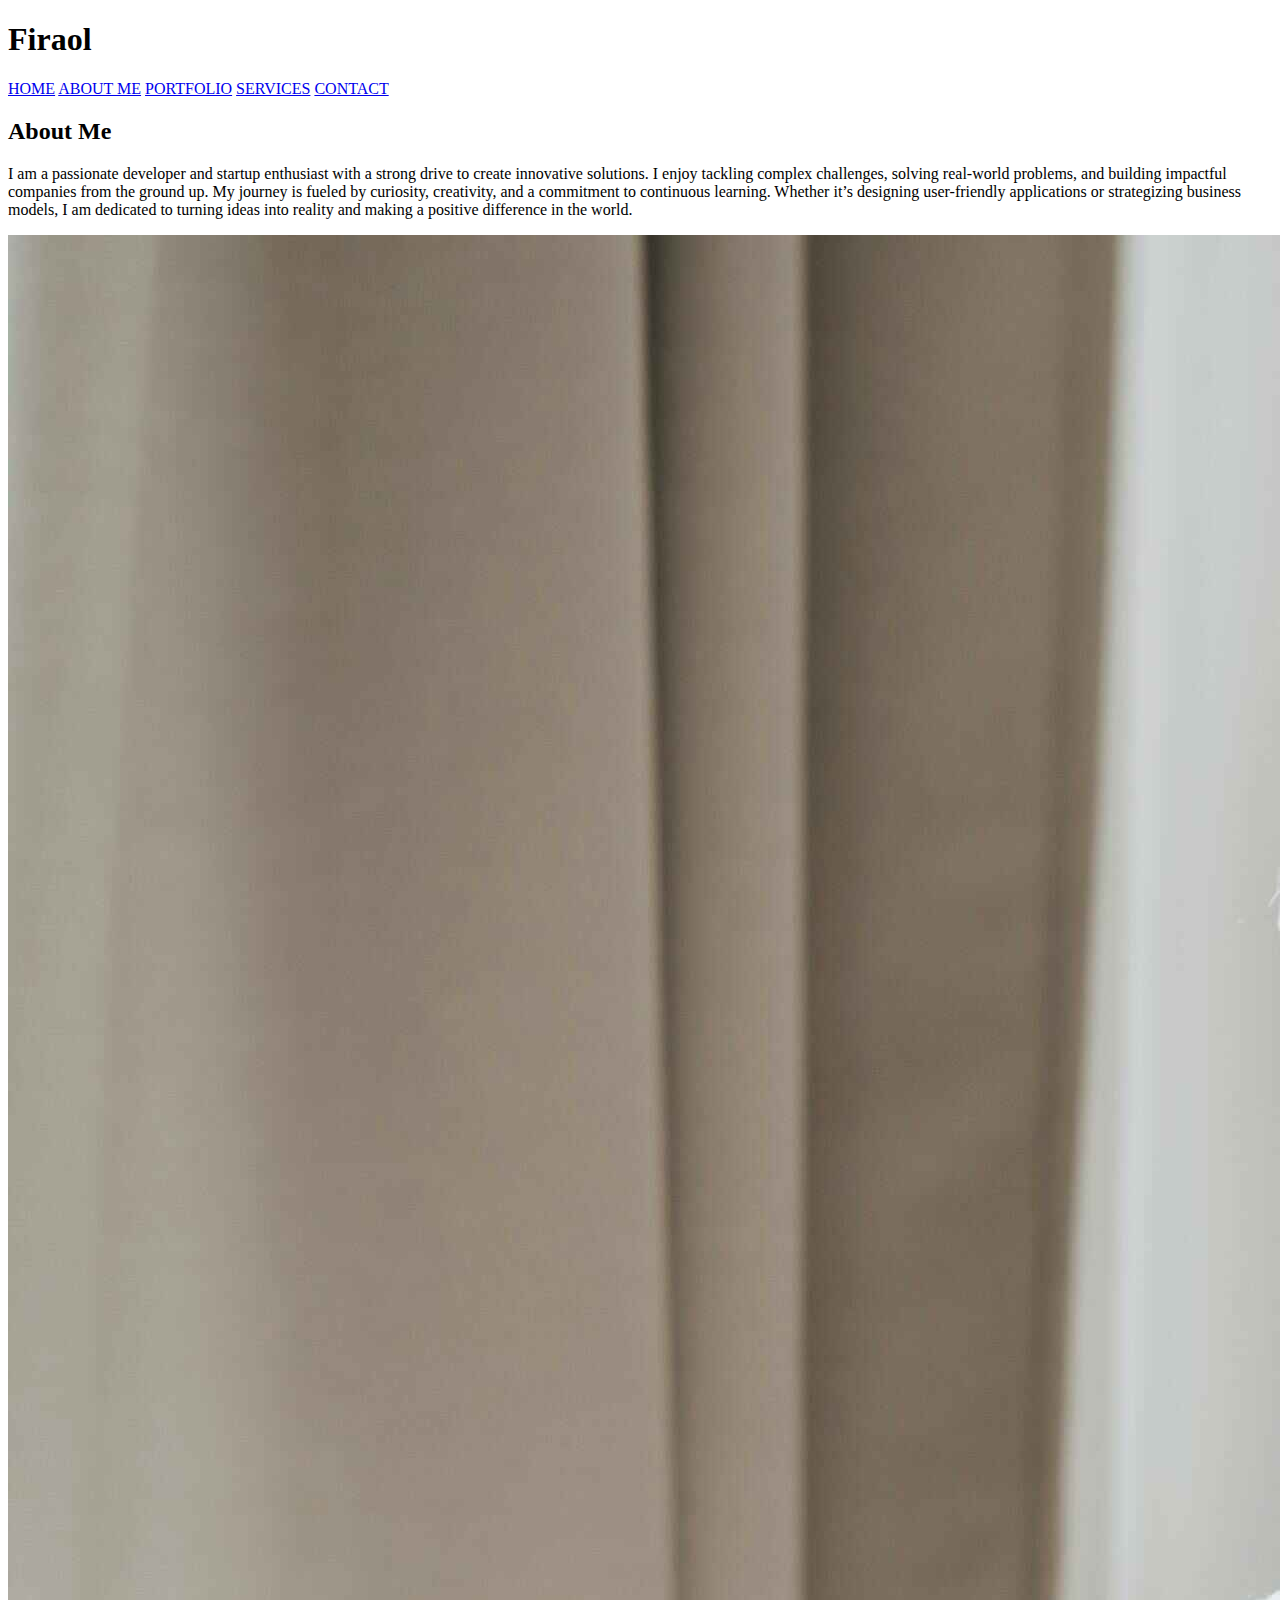
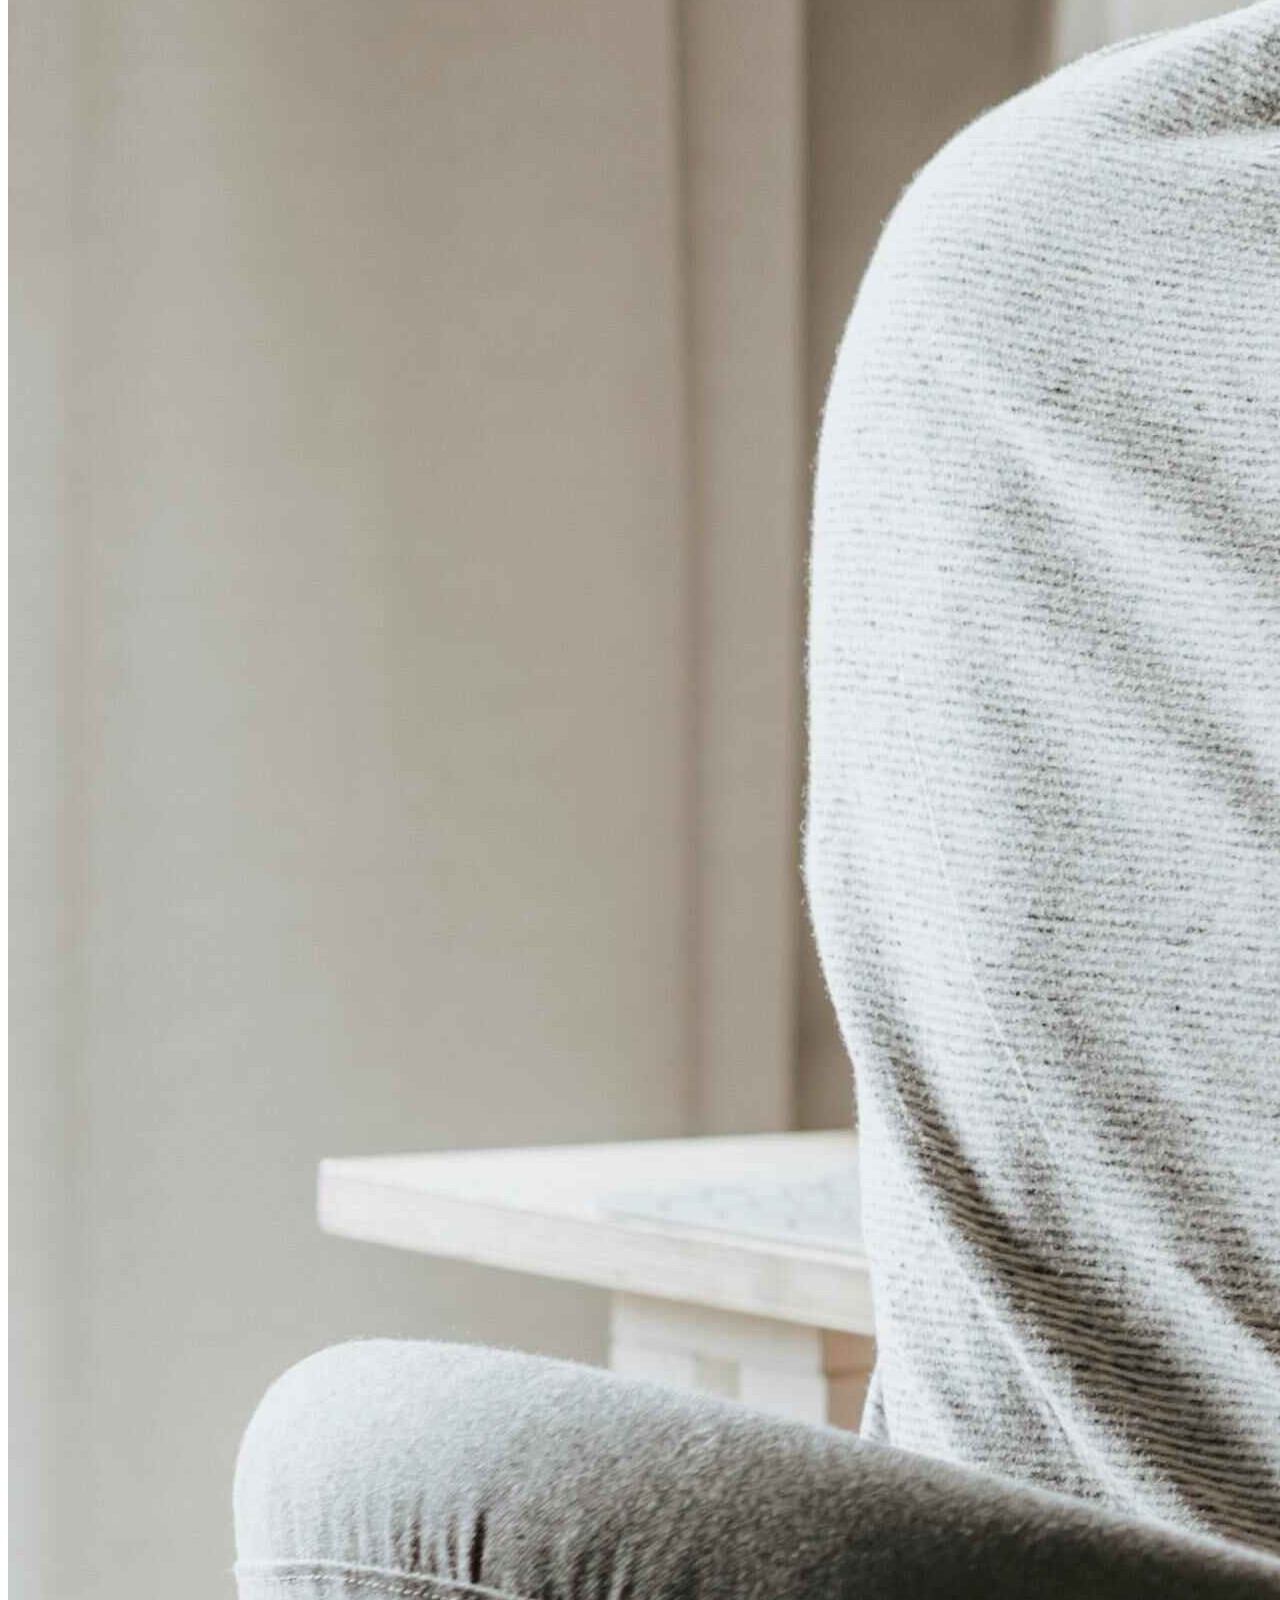
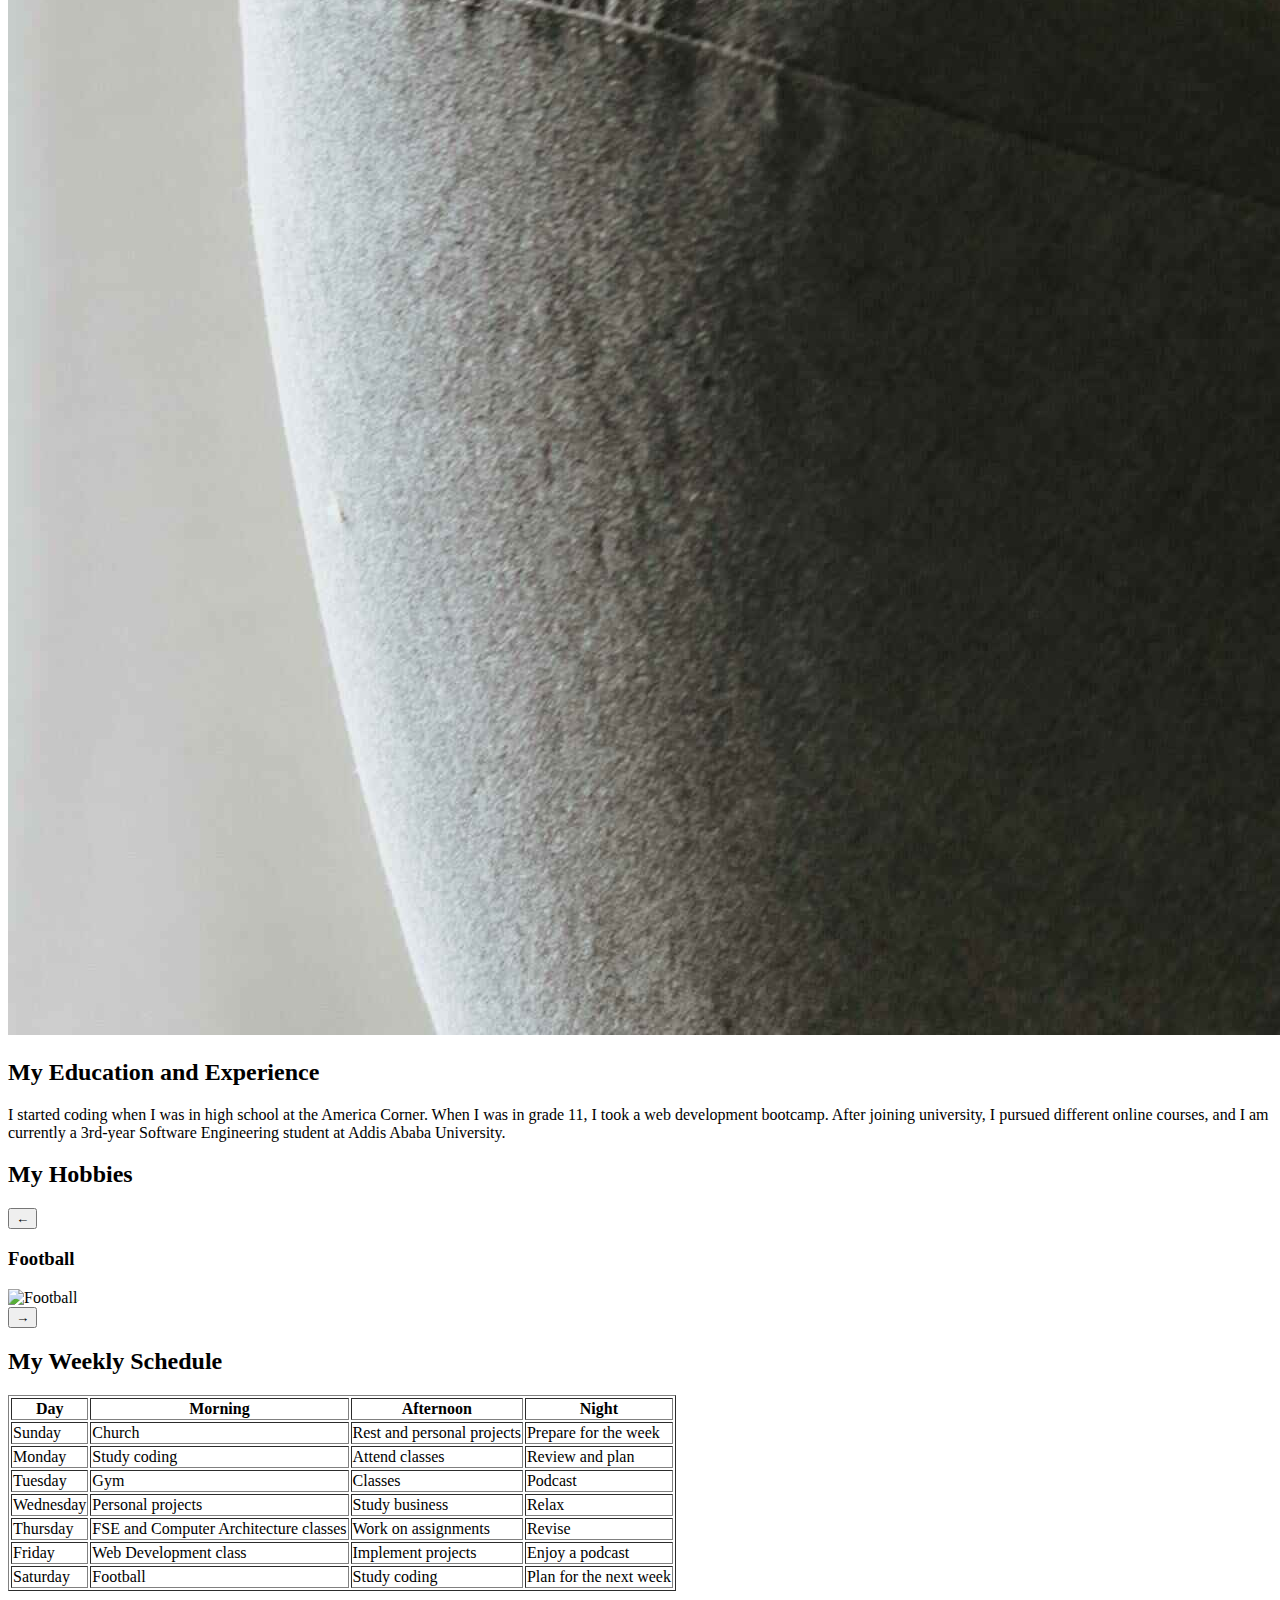
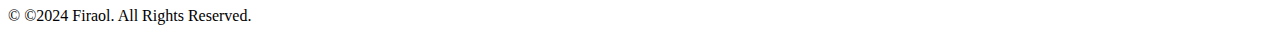
==== src/about.html @ 433a3816 "Add files via upload" ====
<!DOCTYPE html>
<html lang="en">
<head>
  <meta charset="UTF-8">
  <meta name="viewport" content="width=device-width, initial-scale=1.0">
  <title>About Me - Firaol</title>
</head>
<body>
 <audio id="background-audio" loop autoplay>
    <source src="./audio/backgroundSong.mp3" type="audio/mp3">
    Your browser does not support the audio element.
  </audio>

  <header>
    <nav class="navigation">
      <div class="logo">
        <h1>Firaol</h1>
      </div>
      <div class="nav-links">
        <a href="home.html">HOME</a> 
        <a href="about.html">ABOUT ME</a> 
        <a href="portfolio.html">PORTFOLIO</a> 
        <a href="services.html">SERVICES</a> 
        <a href="contact.html">CONTACT</a>
      </div>
    </nav>
  </header>

  <main>
    <section class="intro">
      <h2 class="intro-title">About Me</h2>
      <p class="intro-description">
       I am a passionate developer and startup enthusiast with a strong drive to create innovative solutions. 
       I enjoy tackling complex challenges, solving real-world problems, and building impactful companies from the ground up. 
       My journey is fueled by curiosity, creativity, and a commitment to continuous learning. 
       Whether it’s designing user-friendly applications or strategizing business models, I am dedicated to turning ideas into reality 
       and making a positive difference in the world.
      </p>
      <img class="feeling-image" src="./images/about.jpg" alt="Expressing My Feeling">
    </section>

    <section class="education">
      <h2 class="education-title">My Education and Experience</h2>
      <p class="education-description">
        I started coding when I was in high school at the America Corner. When I was in grade 11, 
        I took a web development bootcamp. After joining university, I pursued different online courses, 
        and I am currently a 3rd-year Software Engineering student at Addis Ababa University.
      </p>
    </section>

    <section class="hobbies">
      <h2 class="hobbies-title">My Hobbies</h2>
      <div class="hobbies-slider">
        <button class="arrow-left">&larr;</button>
        <div class="hobby" id="hobby-content">
          <h3 class="hobby-title">Football</h3>
          <img class="hobby-image" src="football.jpg" alt="Football">
        </div>
        <button class="arrow-right">&rarr;</button>
      </div>
    </section>

    <script>
      const hobbies = [
        { title: "Football", image: "./images/football.jpg" },
        { title: "Gym", image: "./images/gym.jpg" },
        { title: "Podcast", image: "./images/podcast.jpg" },
        { title: "Coding", image: "./images/coding.jpg" },
        { title: "Learning Business", image: "./images/business.jpg" },
        { title: "Church", image: "./images/church.jpg" },
      ];    
    </script>

    <section class="schedule">
      <h2 class="schedule-title">My Weekly Schedule</h2>
      <table class="schedule-table" border="1">
        <tr>
          <th>Day</th>
          <th>Morning</th>
          <th>Afternoon</th>
          <th>Night</th>
        </tr>
        <tr>
          <td>Sunday</td>
          <td>Church</td>
          <td>Rest and personal projects</td>
          <td>Prepare for the week</td>
        </tr>
        <tr>
          <td>Monday</td>
          <td>Study coding</td>
          <td>Attend classes</td>
          <td>Review and plan</td>
        </tr>
        <tr>
          <td>Tuesday</td>
          <td>Gym</td>
          <td>Classes</td>
          <td>Podcast</td>
        </tr>
        <tr>
          <td>Wednesday</td>
          <td>Personal projects</td>
          <td>Study business</td>
          <td>Relax</td>
        </tr>
        <tr>
          <td>Thursday</td>
          <td>FSE and Computer Architecture classes</td>
          <td>Work on assignments</td>
          <td>Revise</td>
        </tr>
        <tr>
          <td>Friday</td>
          <td>Web Development class</td>
          <td>Implement projects</td>
          <td>Enjoy a podcast</td>
        </tr>
        <tr>
          <td>Saturday</td>
          <td>Football</td>
          <td>Study coding</td>
          <td>Plan for the next week</td>
        </tr>
      </table>
    </section>
  </main>

  <footer class="footer">
    
    <p class="footer-text">&copy; ©2024 Firaol. All Rights Reserved.</p>
  </footer>

</body>
</html>
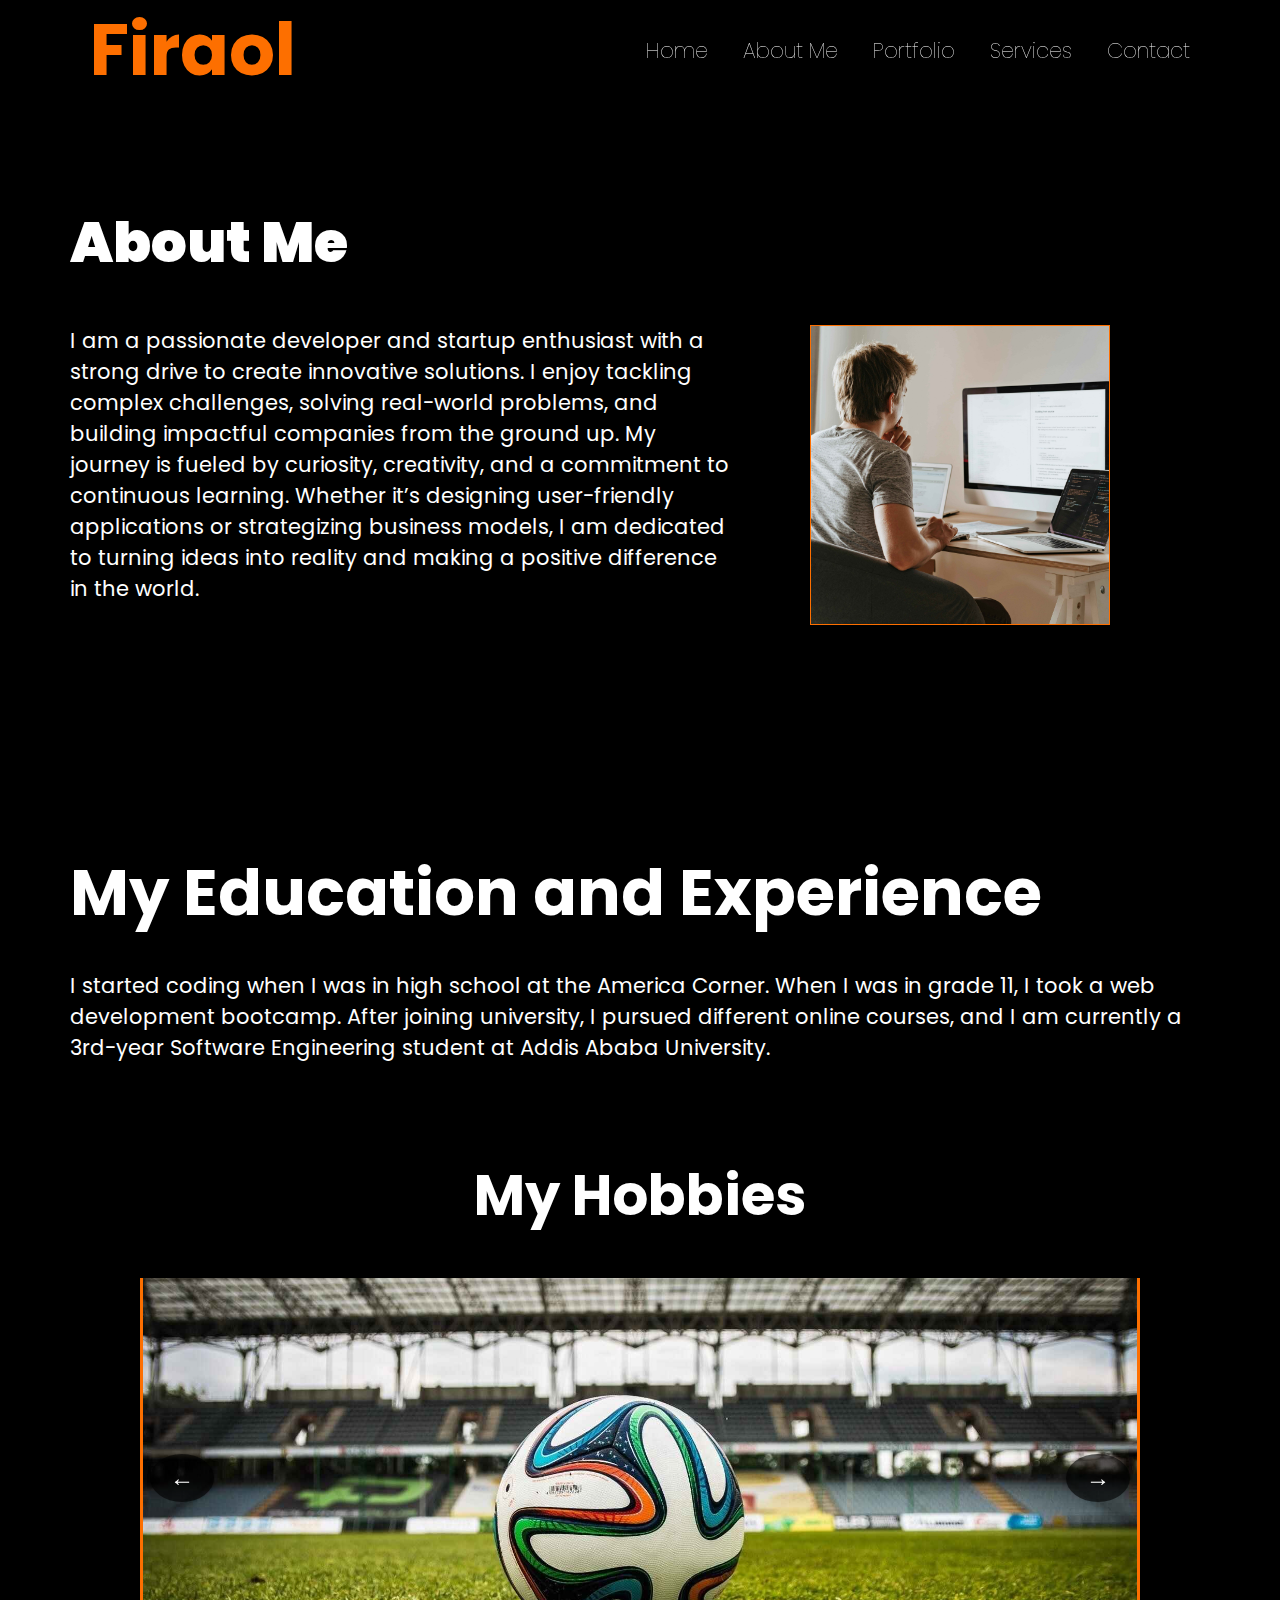
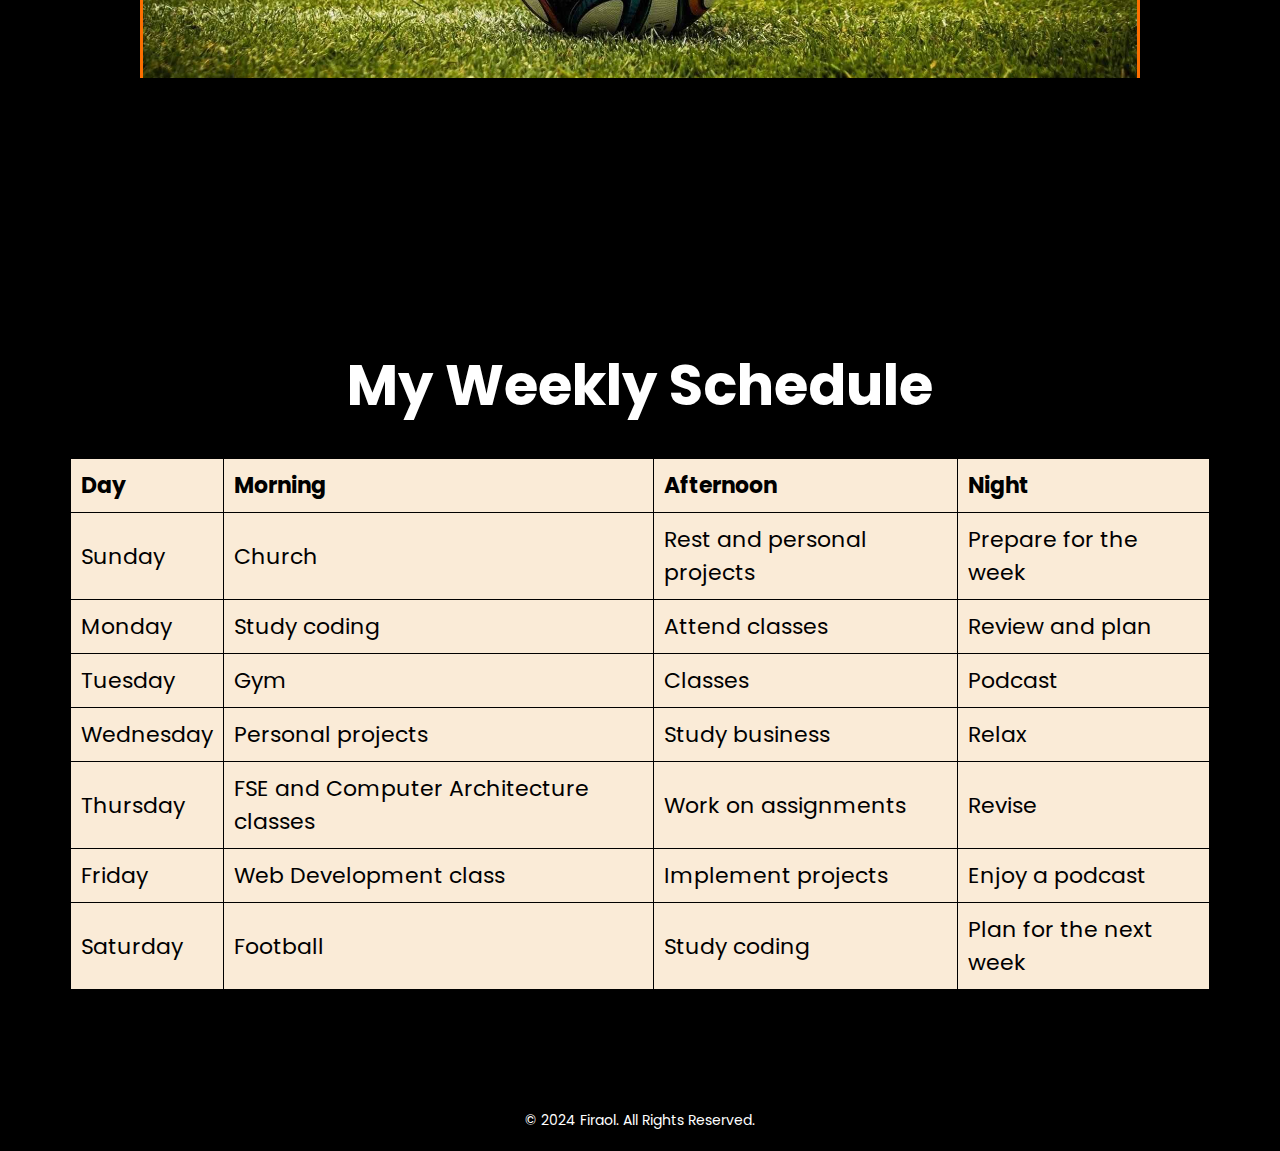
==== commit ac9a4411: "updated" ====
--- a/src/about.html
+++ b/src/about.html
@@ -4,6 +4,8 @@
   <meta charset="UTF-8">
   <meta name="viewport" content="width=device-width, initial-scale=1.0">
   <title>About Me - Firaol</title>
+  <link rel="stylesheet" href="./style/style.css">
+  <link href="https://fonts.googleapis.com/css2?family=Poppins:wght@300;400;500;600;700&display=swap" rel="stylesheet">
 </head>
 <body>
  <audio id="background-audio" loop autoplay>
@@ -16,20 +18,22 @@
       <div class="logo">
         <h1>Firaol</h1>
       </div>
-      <div class="nav-links">
-        <a href="home.html">HOME</a> 
-        <a href="about.html">ABOUT ME</a> 
-        <a href="portfolio.html">PORTFOLIO</a> 
-        <a href="services.html">SERVICES</a> 
-        <a href="contact.html">CONTACT</a>
-      </div>
+      <img src="./images/menu.png" alt="Menu" class="menu" onclick="toggleMenu()">
+      <ul class="nav-links">
+          <li><a href="../index.html">Home</a></li>
+          <li><a href="about.html">About Me</a></li>
+          <li><a href="portfolio.html">Portfolio</a></li>
+          <li><a href="services.html">Services</a></li>
+          <li><a href="contact.html">Contact</a></li>
+      </ul>
     </nav>
   </header>
 
   <main>
-    <section class="intro">
-      <h2 class="intro-title">About Me</h2>
-      <p class="intro-description">
+    <section class="intro-about">
+      <h2 class="intro-title-about">About Me</h2>
+      <div>
+      <p class="intro-description-about">
        I am a passionate developer and startup enthusiast with a strong drive to create innovative solutions. 
        I enjoy tackling complex challenges, solving real-world problems, and building impactful companies from the ground up. 
        My journey is fueled by curiosity, creativity, and a commitment to continuous learning. 
@@ -37,6 +41,7 @@
        and making a positive difference in the world.
       </p>
       <img class="feeling-image" src="./images/about.jpg" alt="Expressing My Feeling">
+    </div>
     </section>
 
     <section class="education">
@@ -48,28 +53,22 @@
       </p>
     </section>
 
+   
     <section class="hobbies">
       <h2 class="hobbies-title">My Hobbies</h2>
       <div class="hobbies-slider">
-        <button class="arrow-left">&larr;</button>
-        <div class="hobby" id="hobby-content">
-          <h3 class="hobby-title">Football</h3>
-          <img class="hobby-image" src="football.jpg" alt="Football">
+        <button class="arrow arrow-left">&larr;</button>
+        <div class="hobby-container">
+          <div class="hobby" id="hobby-content">
+            <h3 class="hobby-title">Football</h3>
+            <img class="hobby-image" src="./images/football.jpg" alt="Football">
+          </div>
         </div>
-        <button class="arrow-right">&rarr;</button>
+        <button class="arrow arrow-right">&rarr;</button>
       </div>
     </section>
-
-    <script>
-      const hobbies = [
-        { title: "Football", image: "./images/football.jpg" },
-        { title: "Gym", image: "./images/gym.jpg" },
-        { title: "Podcast", image: "./images/podcast.jpg" },
-        { title: "Coding", image: "./images/coding.jpg" },
-        { title: "Learning Business", image: "./images/business.jpg" },
-        { title: "Church", image: "./images/church.jpg" },
-      ];    
-    </script>
+    
+  
 
     <section class="schedule">
       <h2 class="schedule-title">My Weekly Schedule</h2>
@@ -127,9 +126,8 @@
   </main>
 
   <footer class="footer">
-    
-    <p class="footer-text">&copy; ©2024 Firaol. All Rights Reserved.</p>
-  </footer>
-
+    <p>&copy; 2024 Firaol. All Rights Reserved.</p>
+</footer>
+  <script src="./script.js"></script>
 </body>
 </html>
--- a/src/style/style.css
+++ b/src/style/style.css
@@ -0,0 +1,1069 @@
+
+
+* {
+    box-sizing: border-box;
+    margin: 0;
+    padding: 0;
+}
+
+
+body {  
+    background-color: black;  
+    color: white;  
+    font-family: 'Poppins', sans-serif;  
+    font-weight: 400;  
+    padding: 0 20px;  
+    display: flex;  
+    flex-direction: column;  
+    gap: 20px;  
+    font-size: 21px; 
+}  
+header{
+    position: sticky;
+    top:0px;
+}
+
+
+
+
+.intro {
+    display: flex;
+    justify-content: space-between;
+    align-items: center;
+    gap: 20px;
+    padding: 70px 60px;
+    flex-wrap: wrap;
+}
+
+.intro-content {
+    max-width: 50%;
+}
+
+.profile-image {
+    width: 300px;
+    height: 300px;
+    border-radius: 50%;
+    object-fit: cover;
+    border: 3px solid #FD6F00;
+    margin-right: 100px;
+    margin-bottom: 100px;
+}
+
+.intro-title-1, .intro-title-2 {
+    font-size: 32px;
+    color: #FD6F00;
+    font-weight:600;
+    margin: 0;
+}
+
+.intro-title-1 {
+    font-size: 32px;
+    color: #ffffff;
+    font-weight: 600;
+    margin: 0;
+}
+
+.intro-title-3, .intro-title-4 {
+    font-size: 100px;
+    font-weight: 900;
+    margin: 0;
+}
+
+.intro-description {
+    font-size: 21px;
+    line-height: 1.6;
+    margin-top: 20px;
+}
+
+.social {
+    display: flex;
+    flex-direction: column;
+    gap: 10px;
+    margin-top: 50px;
+    width: 500px;
+}
+.social-1{
+    display: flex;
+    justify-content: space-between;
+    align-items: start;
+    gap: 100px;
+}
+.social-2{
+    display: flex;
+    justify-content:center;
+    align-items: center;
+}
+
+.social-link img {
+    width: 40px;
+    height: 40px;
+    transition: transform 0.3s ease;
+}
+
+.social-link img:hover {
+    transform: scale(1.2);
+}
+
+.button {
+    background-color: #FD6F00;
+    color: white;
+    border: none;
+    height: 60px;
+    width: 200px;
+    padding: 10px 20px;
+    font-size: 1rem;
+    cursor: pointer;
+    border-radius: 5px;
+    transition: background-color 0.3s ease-in-out;
+}
+
+.button:hover {
+    background-color: #FF8500;
+}
+
+.footer {
+    text-align: center;
+    padding: 20px 0;
+    font-size: 14px;
+}
+
+.intro-about {
+    gap: 20px;
+    padding: 40px 20px;
+    margin: 40px 30px;
+}
+
+.intro-title-about {
+    font-size: 64px;
+    font-weight: 900;
+    margin: 0;
+}
+
+.intro-about div {
+    margin-top: 40px;
+    display: flex;
+    gap: 70px;
+}
+
+.feeling-image {
+    width: 300px;
+    height: 300px;
+    object-fit: cover;
+    border: 1px solid #FD6F00;
+    margin-right: 100px;
+    margin-bottom: 100px;
+}
+
+.education {
+    margin-top: 50px;
+    display: flex;
+    flex-direction: column;
+    gap: 30px;
+    padding: 40px 20px;
+    margin: 40px 30px;
+}
+
+.education-title {
+    font-size: 64px;
+}
+
+.hobbies {
+    text-align: center;
+    margin: 50px auto;
+    max-width: 1000px;
+    height: 700px;
+}
+
+.hobbies-title {
+    font-size: 64px;
+}
+
+.hobbies-slider {
+    position: relative;
+    margin-top: 40px;
+    display: flex;
+    align-items: center;
+    justify-content: center;
+    overflow: hidden;
+    height: 400px;
+}
+
+.hobby-container {
+    display: flex;
+    width: 100%;
+    justify-content: center;
+    transition: transform 0.5s ease-in-out;
+}
+
+.hobby {
+    text-align: center;
+    width: 100%;
+}
+
+.hobby-title {
+    font-size: 1.5rem;
+    color: #FD6F00;
+    margin: 20px 0;
+}
+
+.hobby-image {
+    width: 100%;
+    max-width: 1000px;
+    height: 500px;
+    object-fit: cover;
+    border-radius: 10px;
+    box-shadow: 0 4px 8px rgba(0, 0, 0, 0.2);
+    border: 3px solid #FD6F00;
+}
+
+.arrow {
+    position: absolute;
+    top: 50%;
+    transform: translateY(-50%);
+    background-color: rgba(0, 0, 0, 0.6);
+    color: white;
+    border: none;
+    cursor: pointer;
+    font-size: 1.5rem;
+    padding: 10px 20px;
+    z-index: 10;
+    border-radius: 50%;
+    transition: background-color 0.3s ease;
+}
+
+.arrow:hover {
+    background-color: #FD6F00;
+}
+
+.arrow-left {
+    left: 10px;
+}
+
+.arrow-right {
+    right: 10px;
+}
+
+.schedule {
+    margin-top: 50px;
+    display: flex;
+    flex-direction: column;
+    gap: 30px;
+    padding: 40px 20px;
+    margin: 40px 30px;
+}
+
+.schedule-title, .skills-title {
+    font-size: 64px;
+    text-align: center;
+}
+
+.schedule-table {
+    width: 100%;
+    border-collapse: collapse;
+    text-align: left;
+    background-color: antiquewhite;
+    color: black;
+}
+
+.schedule-table th, .schedule-table td {
+    padding: 10px;
+    border: 1px solid #000;
+}
+
+.schedule-table thead {
+    font-weight: bold;
+}
+@media screen and (max-width: 320px) {  
+    body {  
+        font-size: 13px;  
+    }  
+}
+
+
+@media screen and (max-width: 768px) {  
+    body {  
+        font-size: 17px;  
+    }
+}
+
+@media screen and (max-width: 800px) {  
+    body {  
+        font-size: 17px;  
+    }  
+}
+
+
+@media screen and (max-width: 1366px) {  
+    body {  
+        font-size: 17px;  
+    }  
+    .button {
+        background-color: #FD6F00;
+       
+        height: 40px;
+        width: 100px;
+        
+        
+    }
+   
+}
+
+
+@media screen and (max-width: 1920px) {  
+    body {  
+        font-size: 21px;  
+    }  
+}
+
+nav.navigation {  
+    position: sticky;
+      
+    top: 0;  
+    height: 100px;  
+    display: flex;  
+    align-items: center;  
+    justify-content: space-between;  
+    padding: 30px 70px;  
+    background-color: black;  
+    z-index: 1000;  
+}  
+
+.logo {  
+    color: #FD6F00;  
+    font-weight: bold;  
+    font-size: 36px;
+}  
+
+.nav-links {  
+    list-style: none;  
+    display: flex;  
+    align-items: center;  
+    gap: 35px;  
+}  
+
+.nav-links a {  
+   
+    text-decoration: none;  
+    color: white;  
+    font-size: 21px; 
+    font-weight: 100; 
+    transition: color 0.3s ease-in-out;  
+}  
+
+.nav-links a:hover {  
+    color: #FD6F00;  
+}  
+
+.menu {  
+    display: none;  
+    width: 30px;  
+    cursor: pointer;  
+}  
+
+@media screen and (min-width: 1025px) {  
+    .logo {  
+        font-size: 36px;  
+    }  
+
+    .nav-links {  
+        display: flex;  
+    }  
+}  
+
+
+@media screen and (max-width: 1024px) {  
+    .logo {  
+        font-size: 27px;  
+    }  
+
+    .menu {  
+        display: block;  
+        filter: invert(1); 
+    }  
+
+    .nav-links {  
+        display: none;  
+        flex-direction: column;  
+        position: absolute;  
+        top: 100%;  
+        right: 0;  
+        background-color: black;  
+        width: 100%;  
+        padding: 10px 0;  
+        text-align: center;  
+        gap: 20px;  
+        z-index: 999;  
+    }  
+
+    .nav-links.active {  
+        display: flex;  
+    }  
+
+    .nav-links a {  
+        margin: 0;  
+        font-weight: bold; 
+    }
+    .intro {
+        display: flex;
+        flex-direction: column-reverse;
+        gap: 20px;
+        padding: 20px 10px;
+        flex-wrap: wrap;
+        justify-content: center;
+        align-items: center;
+    }
+    .intro-content {
+        max-width: 80%;
+    }
+    .intro-title-3, .intro-title-4 {
+        font-size: 62px;
+        font-weight: 900;
+        margin: 0;
+    }
+}  
+
+@media screen and (max-width: 768px) {  
+    .logo {  
+        font-size: 15px;  
+    }  
+
+    .menu {  
+        display: block;  
+    }  
+
+    .nav-links {  
+        display: none;  
+        flex-direction: column;  
+        position: absolute;  
+        top: 100%;  
+        right: 0;  
+        background-color: black;  
+        width: 100%;  
+        padding: 10px 0;  
+        text-align: center;  
+        gap: 20px;  
+    }  
+
+    .nav-links.active {  
+        display: flex;  
+    }  
+
+    .nav-links a {  
+        margin: 0;  
+        font-weight: bold; 
+    }
+    .intro {
+        display: flex;
+        flex-direction: column-reverse;
+        gap: 20px;
+        padding: 10px 5px;
+        flex-wrap: wrap;
+    }
+    .intro-content {
+        max-width: 80%;
+    }
+    .intro-title-3, .intro-title-4 {
+        font-size: 39px;
+        font-weight: 900;
+        margin: 0;
+    }
+}  
+
+@media screen and (max-width: 320px) {
+    .intro-title-about {
+        font-size: 32px;
+    }
+
+    .hobbies-title {
+        font-size: 32px;
+    }
+
+    .hobby-title {
+        font-size: 1.2rem;
+    }
+
+    .hobby-image {
+        height: 300px;
+    }
+
+    .schedule-title, .skills-title {
+        font-size: 32px;
+    }
+
+    .schedule-table {
+        font-size: 14px;
+    }
+}
+
+
+@media screen and (max-width: 480px) {
+    .intro-title-about {
+        font-size: 36px;
+    }
+
+    .hobbies-title {
+        font-size: 36px;
+    }
+
+    .hobby-title {
+        font-size: 1.3rem;
+    }
+
+    .hobby-image {
+        height: 350px;
+    }
+
+    .schedule-title, .skills-title {
+        font-size: 36px;
+    }
+
+    .schedule-table {
+        font-size: 16px;
+    }
+}
+
+
+@media screen and (max-width: 768px) {
+    .intro-title-about {
+        font-size: 40px;
+    }
+    .intro-about div {
+        display: flex;
+        flex-direction: column-reverse;
+    }
+    .hobbies-title {
+        font-size: 40px;
+    }
+
+    .hobby-title {
+        font-size: 1.4rem;
+    }
+
+    .hobby-image {
+        height: 400px;
+    }
+
+    .schedule-title, .skills-title {
+        font-size: 40px;
+    }
+
+    .schedule-table {
+        font-size: 18px;
+    }
+}
+
+
+@media screen and (max-width: 1024px) {
+    .intro-title-about {
+        font-size: 48px;
+    }
+
+    .hobbies-title {
+        font-size: 48px;
+    }
+
+    .hobby-title {
+        font-size: 1.5rem;
+    }
+
+    .hobby-image {
+        height: 450px;
+    }
+
+    .schedule-title, .skills-title {
+        font-size: 48px;
+    }
+
+    .schedule-table {
+        font-size: 20px;
+    }
+}
+
+
+@media screen and (max-width: 1440px) {
+    .intro-title-about {
+        font-size: 56px;
+    }
+
+    .hobbies-title {
+        font-size: 56px;
+    }
+
+    .hobby-title {
+        font-size: 1.6rem;
+    }
+
+    .hobby-image {
+        height: 500px;
+    }
+
+    .schedule-title, .skills-title {
+        font-size: 56px;
+    }
+
+    .schedule-table {
+        font-size: 22px;
+    }
+}
+
+.skills {
+    margin-top: 50px;
+    display: flex;
+    flex-direction: column;
+    gap: 30px;
+    padding: 40px 20px;
+    margin: 50px 100px;
+}
+
+.skills-list {
+    display: flex;
+    align-items: center;
+    justify-content: space-between;
+    gap: 20px;
+    flex-wrap: wrap;
+}
+
+.skills-list li {
+    list-style-type: none;
+    display: flex;
+    flex-direction: column;
+    width: 600px; 
+}
+
+.skill-bar {
+    width: 100%;
+    height: 8px;
+    background-color: #e0dad4;
+    border-radius: 10px;
+    margin-top: 10px;
+    display: flex;
+    align-items: center;
+}
+
+.skill-bar-inside {
+    width: 50%;
+    height: 100%;
+    background-color: #FD6F00;
+    border-radius: 10px;
+}
+
+.skill-end {
+    position: relative;
+    right: 3px;
+    width: 20px;
+    height: 20px;
+    border-radius: 50%;
+    border: 2px solid #FD6F00;
+    background-color: #ebdcd1;
+}
+
+.projects {
+    margin-top: 50px;
+    display: flex;
+    flex-direction: column;
+    gap: 30px;
+    padding: 40px 20px;
+    margin: 50px 100px;
+}
+
+.projects-title {
+    font-size: 64px;
+    text-align: center;
+}
+
+.project {
+    height: 300px;
+    display: flex;
+    flex-direction: row;
+    box-shadow: 0 4px 8px rgba(0, 0, 0, 0.2);
+    border: 3px solid #b46d36;
+    border-radius: 10px;
+    align-items: center;
+    justify-content: start;
+    gap: 30px;
+}
+
+.project video {
+    width: 300px;
+    height: 100%;
+}
+
+
+@media screen and (max-width: 1024px) {
+    .skills {
+        padding: 30px 15px;
+        margin: 40px 50px;
+    }
+
+    .skills-list {
+        flex-direction: column;
+        align-items: center;
+    }
+
+    .skills-list li {
+        width: 400px; 
+    }
+
+    .projects {
+        margin: 30px 40px;
+    }
+
+    .projects-title {
+        font-size: 48px; 
+    }
+
+    .project {
+        height: 300px;
+        flex-direction: column; 
+        align-items: center;
+    }
+
+    .project video {
+        width: 400px; 
+        height: auto;
+    }
+}
+
+
+@media screen and (max-width: 768px) {
+    .skills {
+        padding: 20px 10px;
+        margin: 20px 20px;
+    }
+
+    .skills-list {
+        flex-direction: column;
+        align-items: center;
+    }
+
+    .skills-list li {
+        width: 300px; 
+    }
+
+    .projects {
+        padding: 20px 10px;
+        margin: 20px 20px;
+    }
+
+    .projects-title {
+        font-size: 36px; 
+    }
+
+    .project {
+        height: auto; 
+        flex-direction: column;
+        align-items: center;
+    }
+
+    .project video {
+        width: 300px;
+        height: auto;
+    }
+}
+@media screen and (max-width: 480px) {
+    .skills {
+        padding: 20px 10px;
+        margin: 20px 20px;
+    }
+
+    .skills-list {
+        flex-direction: column;
+        align-items: center;
+    }
+
+    .skills-list li {
+        width: 300px; 
+    }
+
+    .projects {
+        height: 700px;
+        padding: 20px 10px;
+       
+    }
+
+    .projects-title {
+        font-size: 36px; 
+    }
+
+    .project {
+        height: auto; 
+        flex-direction: column;
+        align-items: center;
+    }
+
+    .project video {
+        width: 300px;
+        height: auto;
+    }
+}
+
+.services {
+    margin-top: 50px;
+    display: flex;
+    flex-direction: column;
+    gap: 30px;
+    padding: 40px 20px;
+    margin: 50px 50px;
+}
+
+.service-title {
+    font-size: 64px;
+    text-align: center;
+}
+
+.service-box {
+    display: flex;
+    flex-direction: row;
+    gap: 50px;
+    align-items: center;
+    justify-content: center;
+    flex-wrap: wrap;
+}
+
+.service-container {
+    display: flex;
+    gap: 20px;
+    width: 630px; 
+    height: 520px; 
+    border: 3px solid #FD6F00;
+}
+
+.service-image img {
+    width: 300px;
+    height: 100%;
+    object-fit: cover;
+}
+
+.service-description {
+    padding: 10px;
+}
+
+.service-description h3 {
+    font-size: 32px;
+    margin-bottom: 10px;
+}
+
+
+@media screen and (max-width: 1024px) {
+    .services {
+        padding: 30px 15px;
+        margin: 40px 30px;
+    }
+
+    .service-title {
+        font-size: 48px; 
+    }
+
+    .service-box {
+        flex-direction: column; 
+        gap: 40px;
+    }
+
+    .service-container {
+        width: 500px; 
+        height: 400px; 
+    }
+
+    .service-image img {
+        width: 200px; 
+    }
+
+    .service-description h3 {
+        font-size: 28px;
+    }
+}
+
+
+@media screen and (max-width: 768px) {
+    .services {
+        padding: 20px 10px;
+        margin: 20px 20px;
+    }
+
+    .service-title {
+        font-size: 36px; 
+    }
+
+    .service-box {
+        gap: 30px;
+    }
+
+    .service-container {
+        width: 500px; 
+        height: 500px; 
+    }
+
+    .service-image img {
+        width: 150px; 
+        height: 100%;
+    }
+
+    .service-description h3 {
+        font-size: 24px; 
+    }
+}
+
+.contact-container {
+    margin-top: 50px;
+    display: flex;
+    gap: 30px;
+    padding: 40px 20px;
+    margin: 50px 50px;
+}
+
+.contact-info {
+    padding-top: 100px;
+    display: flex;
+    flex-direction: column;
+    gap: 20px;
+    width: 600px; 
+}
+
+.contact-info strong {
+    font-size: 32px;
+    margin-right: 20px;
+}
+
+.contact-info h2 {
+    font-size: 48px;
+    margin-bottom: 20px;
+    color: #FD6F00;
+}
+
+.contact-form {
+    display: flex;
+    flex-direction: column; 
+    gap: 20px;
+    width: 650px;
+    padding: 20px;
+    padding-top: 100px;
+    border: 3px solid #FF8500;
+    border-radius: 15px;
+    align-items: center;
+}
+
+.contact-form input {
+    width: 275px;
+    padding: 10px;
+    border-radius: 10px;
+    background-color: rgb(240, 240, 240);
+    color: rgb(162, 157, 157);
+    border: 1px solid #ccc;
+    margin: 10px;
+    height: 60px;
+}
+
+.contact-form input[name="subject"] {
+    width: 580px; 
+}
+
+.contact-form textarea {
+    width: 580px; 
+    padding: 10px;
+    border-radius: 10px;
+    margin: 10px;
+    background-color: rgb(240, 240, 240);
+    color: rgb(215, 208, 208);
+    resize: none;
+}
+
+.hello {
+    display: flex;
+    width: 600px; 
+    justify-content: end;
+}
+
+.hello p {
+    margin: 10px;
+    align-content: center;
+    text-align: center;
+    background-color: #FD6F00;
+    width: 150px;
+    height: 50px;
+    border-radius: 5px;
+}
+
+.contact-form button {
+    width: 200px;
+    height: 50px;
+    padding: 10px;
+    border-radius: 10px;
+    background-color: #FD6F00;
+    color: white;
+    border: none;
+    cursor: pointer;
+    transition: background-color 0.3s ease-in-out;
+    margin: 10px;
+}
+
+@media screen and (max-width: 1024px) {
+    .contact-container {
+        flex-direction: column;
+        gap: 40px;
+        margin: 40px 30px;
+    }
+
+    .contact-info {
+        width: 100%; 
+        padding-top: 50px;
+    }
+
+    .contact-info h2 {
+        font-size: 40px; 
+    }
+
+    .contact-form {
+        width: 100%; 
+        padding: 20px;
+    }
+
+    .contact-form input {
+        width: 90%; 
+    }
+
+    .contact-form input[name="subject"], 
+    .contact-form textarea {
+        width: 100%; 
+    }
+
+    .hello {
+        width: 100%;
+        justify-content: center;
+    }
+}
+
+
+@media screen and (max-width: 768px) {
+    .contact-container {
+        padding: 20px 10px;
+        margin: 20px 20px;
+        gap: 20px;
+    }
+
+    .contact-info h2 {
+        font-size: 32px; 
+    }
+
+    .contact-form {
+        width: 100%; 
+        padding: 15px;
+    }
+
+    .contact-form input {
+        width: 100%; 
+    }
+
+    .contact-form input[name="subject"], 
+    .contact-form textarea {
+        width: 100%; 
+    }
+
+    .hello p {
+        width: 120px; 
+        height: 40px;
+        font-size: 14px;
+    }
+}
+
+
+
